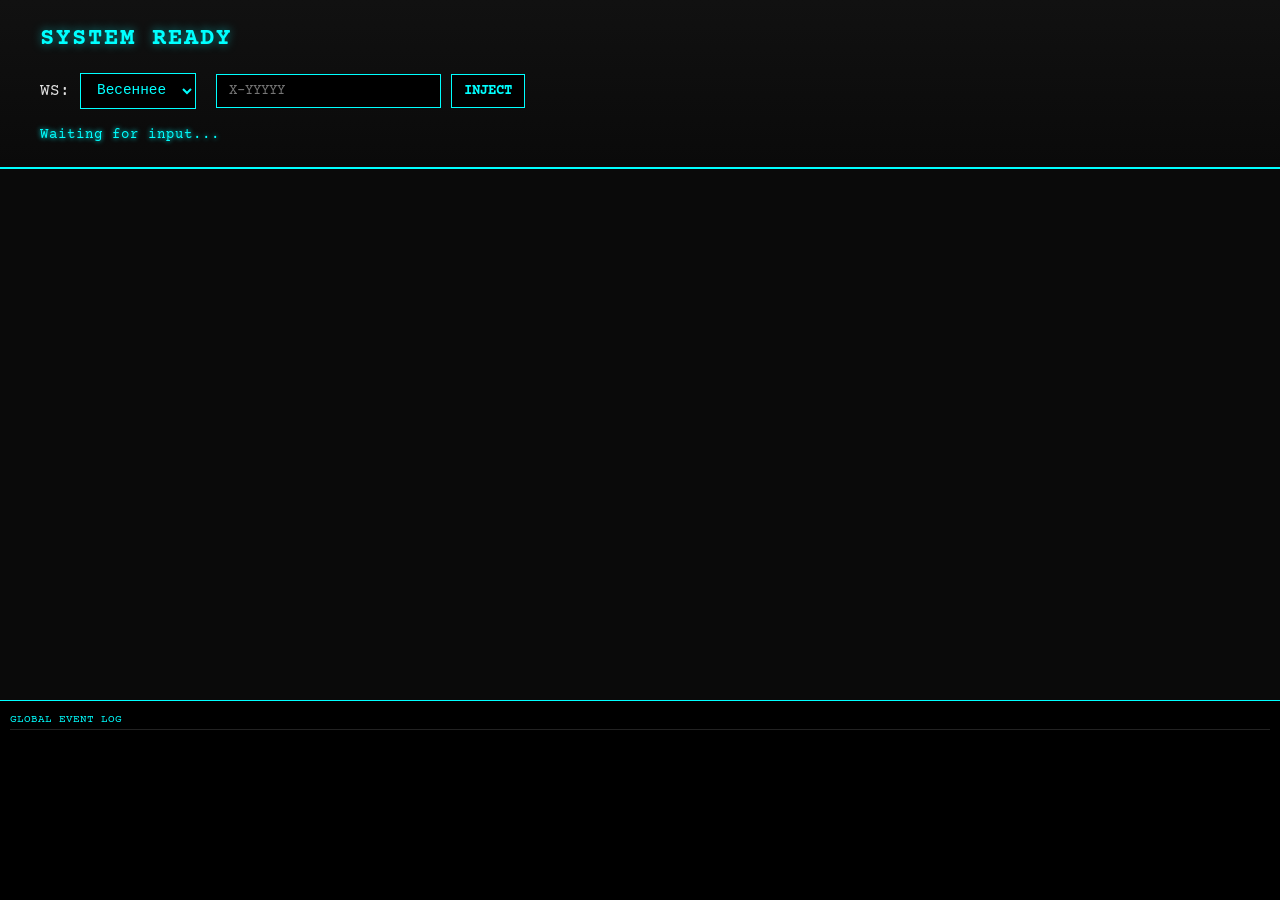
==== index.html @ 664e043d "move" ====
<!DOCTYPE html>
<html lang="ru">

<head>
    <meta charset="UTF-8">
    <meta name="viewport" content="width=device-width, initial-scale=1.0">
    <title>AVN 2.0</title>
    <link rel="stylesheet" href="style.css">
    <link rel="preconnect" href="https://fonts.googleapis.com">
    <link rel="preconnect" href="https://fonts.gstatic.com" crossorigin>
    <link href="https://fonts.googleapis.com/css2?family=Courier+Prime:ital,wght@0,400;0,700;1,400;1,700&display=swap"
        rel="stylesheet">
</head>

<body class="hacker-theme">
    <header>
        <div class="header-content">
            <h1 id="student-name">SYSTEM READY</h1>
            <div class="controls">
                <div class="control-group">
                    <label for="id-ws">WS:</label>
                    <select id="id-ws">
                        <option value="2">Осеннее</option>
                        <option value="1" selected>Весеннее</option>
                    </select>
                </div>
                <div class="control-group" style="position: relative;">
                    <input type="text" id="login" placeholder="X-YYYYY" autocomplete="off">
                    <button id="load-btn">INJECT</button>
                    <div id="login-history" class="history-popup hidden">
                        <div id="history-items"></div>
                        <button id="purge-history" class="purge-btn">PURGE ALL</button>
                    </div>
                </div>
            </div>
            <div id="status-line">Waiting for input...</div>
        </div>
    </header>

    <main>
        <div id="selection-area" class="hidden">
            <div class="selection-grid">
                <div class="main-row">
                    <select id="discipline-select">
                        <option value="" disabled selected>Предмет...</option>
                    </select>
                    <select id="type-select" disabled>
                        <option value="" disabled selected>Тип...</option>
                    </select>
                </div>
                <div class="sub-row">
                    <select id="module-select" class="hidden">
                        <option value="" disabled selected>Модуль...</option>
                    </select>
                </div>
            </div>
            <div id="teacher-info"></div>
        </div>

        <div id="table-container" class="hidden">
            <table id="journal-table">
                <thead>
                    <tr>
                        <th style="width: 50%;">№ / ТЕМА</th>
                        <th style="width: 25%;">ДАТА</th>
                        <th style="width: 25%;">ОЦЕНКА</th>
                    </tr>
                </thead>
                <tbody id="journal-body">
                    <!-- Заполняется динамически -->
                </tbody>
            </table>
        </div>
    </main>

    <div id="terminal-fixed">
        <div class="terminal-header">GLOBAL EVENT LOG</div>
        <div id="terminal-content"></div>
    </div>

    <div id="modal-overlay" class="hidden">
        <div class="modal">
            <h3>EDIT DATA</h3>
            <button id="close-modal" class="modal-close">&times;</button>
            <div class="modal-mark-selector">
                <label for="modal-mark">NEW MARK:</label>
                <select id="modal-mark"></select>
            </div>
            <div id="modal-details"></div>
            <div class="modal-actions">
                <button id="save-mark" class="btn-cyan">SEND PUT</button>
            </div>
        </div>
    </div>

    <script src="app.js"></script>
</body>

</html>
---- style.css ----
:root {
    --cyan: #00ffff;
    --cyan-dim: #008b8b;
    --bg: #0a0a0a;
    --card-bg: #141414;
    --terminal-bg: #000;
    --text: #e0e0e0;
    --border: #00ffff44;
    --font: 'Courier Prime', 'Courier New', Courier, monospace;
}

* {
    box-sizing: border-box;
    margin: 0;
    padding: 0;
}

body {
    background-color: var(--bg);
    color: var(--text);
    font-family: var(--font);
    line-height: 1.6;
    overflow-x: hidden;
}

.hidden {
    display: none !important;
}

/* Header */
header {
    border-bottom: 2px solid var(--cyan);
    padding: 20px;
    background: linear-gradient(180deg, #111, #0a0a0a);
}

.header-content {
    max-width: 1200px;
    margin: 0 auto;
}

h1 {
    color: var(--cyan);
    font-size: 1.5rem;
    text-transform: uppercase;
    letter-spacing: 2px;
    margin-bottom: 15px;
    text-shadow: 0 0 10px rgba(0, 255, 255, 0.5);
}

.controls {
    display: flex;
    gap: 20px;
    align-items: center;
    flex-wrap: wrap;
    margin-bottom: 15px;
}

.control-group {
    display: flex;
    align-items: center;
    gap: 10px;
}

/* Form Elements */
select, input, button {
    background: #000;
    border: 1px solid var(--cyan);
    color: var(--cyan);
    padding: 8px 12px;
    font-family: var(--font);
    font-size: 0.9rem;
    outline: none;
}

button {
    cursor: pointer;
    transition: all 0.2s;
    text-transform: uppercase;
    font-weight: bold;
}

button:hover {
    background: var(--cyan);
    color: var(--bg);
    box-shadow: 0 0 15px var(--cyan);
}

#status-line {
    color: var(--cyan);
    font-size: 0.9rem;
    font-style: normal;
    text-shadow: 0 0 5px var(--cyan);
    letter-spacing: 1px;
}

/* Main Content */
main {
    max-width: 1200px;
    margin: 20px auto;
    padding: 0 20px;
    padding-bottom: 250px; /* Space for terminal */
}

.selection-row {
    display: flex;
    gap: 10px;
    margin-bottom: 20px;
}

.selection-grid {
    display: flex;
    flex-direction: column;
    gap: 10px;
}

.main-row {
    display: flex;
    gap: 10px;
}

#discipline-select {
    flex: 1; /* Огромный список предметов слева */
}

#type-select {
    width: 140px; /* Узкий фиксированный выбор типа справа */
}

.sub-row {
    display: flex;
    justify-content: flex-start;
}

#module-select {
    width: 250px; /* Узкий выбор модуля снизу */
}

#teacher-info {
    margin-top: 15px;
    font-size: 0.85rem;
    color: var(--cyan);
    text-shadow: 0 0 5px var(--cyan);
    padding-left: 5px;
    border-left: 2px solid var(--cyan-dim);
    margin-bottom: 20px;
}

/* Table */
table {
    width: 100%;
    border-collapse: collapse;
    border: 1px solid var(--border);
}

th, td {
    padding: 12px;
    text-align: left;
    border: 1px solid var(--border);
}

th {
    background: #111;
    color: var(--cyan);
    text-transform: uppercase;
    font-size: 0.8rem;
}

tr:hover {
    background: #1a1a1a;
}

td.mark-cell {
    cursor: pointer;
    color: var(--cyan);
    font-weight: bold;
    text-align: center;
}

td.mark-cell.bad {
    color: #ff6b6b;
}

td.mark-cell:hover {
    text-decoration: underline;
    text-shadow: 0 0 5px var(--cyan);
}

/* Terminal */
#terminal-fixed {
    position: fixed;
    bottom: 0;
    left: 0;
    width: 100%;
    height: 200px;
    background: var(--terminal-bg);
    border-top: 1px solid var(--cyan);
    padding: 10px;
    z-index: 100;
}

.terminal-header {
    font-size: 0.7rem;
    color: var(--cyan);
    margin-bottom: 8px;
    border-bottom: 1px solid #222;
}

#terminal-content {
    height: 160px;
    overflow-y: auto;
    font-size: 0.8rem;
    color: #0f0; /* Matrix-style green or stay with cyan? Stay with cyan-ish */
    color: #8ea890;
}

.log-line {
    margin-bottom: 2px;
}

.log-time {
    color: #444;
    margin-right: 8px;
}

.log-msg.ok { color: #0f0; }
.log-msg.error { color: #f00; }
.log-msg.info { color: var(--cyan); }

/* History Popup */
.history-popup {
    position: absolute;
    top: 100%;
    left: 0;
    width: 100%;
    background: #000;
    border: 1px solid var(--cyan);
    z-index: 50;
    margin-top: 5px;
    box-shadow: 0 10px 30px rgba(0,0,0,0.8);
    max-height: 350px;
    overflow-y: auto;
}

.purge-btn {
    display: block;
    width:calc(100% - 10px);
    margin: 5px;
    padding: 6px;
    background: #200;
    color: #f66;
    border: 1px solid #722;
    font-family: inherit;
    font-size: 0.75rem;
    cursor: pointer;
    text-shadow: 0 0 5px #f00;
}

.purge-btn:hover {
    background: #500;
    border-color: #f00;
    color: #fff;
}

.history-item {
    display: flex;
    justify-content: space-between;
    padding: 8px 12px;
    cursor: pointer;
    border-bottom: 1px solid #222;
    font-size: 0.8rem;
    color: var(--cyan-dim);
}

.history-item:hover {
    background: #111;
    color: var(--cyan);
}

.history-del {
    color: #444;
    font-weight: bold;
    padding: 0 5px;
}

.history-del:hover {
    color: #f00;
}

/* Modal */
#modal-overlay {
    position: fixed;
    top: 0;
    left: 0;
    width: 100%;
    height: 100%;
    background: rgba(0,0,0,0.8);
    display: flex;
    justify-content: center;
    align-items: center;
    z-index: 1000;
}

.modal {
    background: var(--card-bg);
    border: 2px solid var(--cyan);
    padding: 30px;
    width: 500px;
    max-width: 90%;
    position: relative; /* For the close button */
}

.modal-close {
    position: absolute;
    top: 10px;
    right: 15px;
    background: transparent;
    border: none;
    color: var(--cyan-dim);
    font-size: 2rem;
    line-height: 1;
    padding: 0;
    cursor: pointer;
    transition: 0.3s;
}

.modal-close:hover {
    color: var(--cyan);
    background: transparent;
    box-shadow: none;
    text-shadow: 0 0 10px var(--cyan);
}

.modal h3 {
    color: var(--cyan);
    margin-bottom: 20px;
}

#modal-details {
    margin-bottom: 25px;
    font-size: 0.9rem;
}

.modal-actions {
    display: flex;
    justify-content: flex-end;
    gap: 15px;
}

.btn-cyan {
    background: var(--cyan);
    color: var(--bg);
}

/* Custom Scrollbar */
::-webkit-scrollbar {
    width: 6px;
}
::-webkit-scrollbar-track {
    background: #000;
}
::-webkit-scrollbar-thumb {
    background: var(--cyan-dim);
}
::-webkit-scrollbar-thumb:hover {
    background: var(--cyan);
}
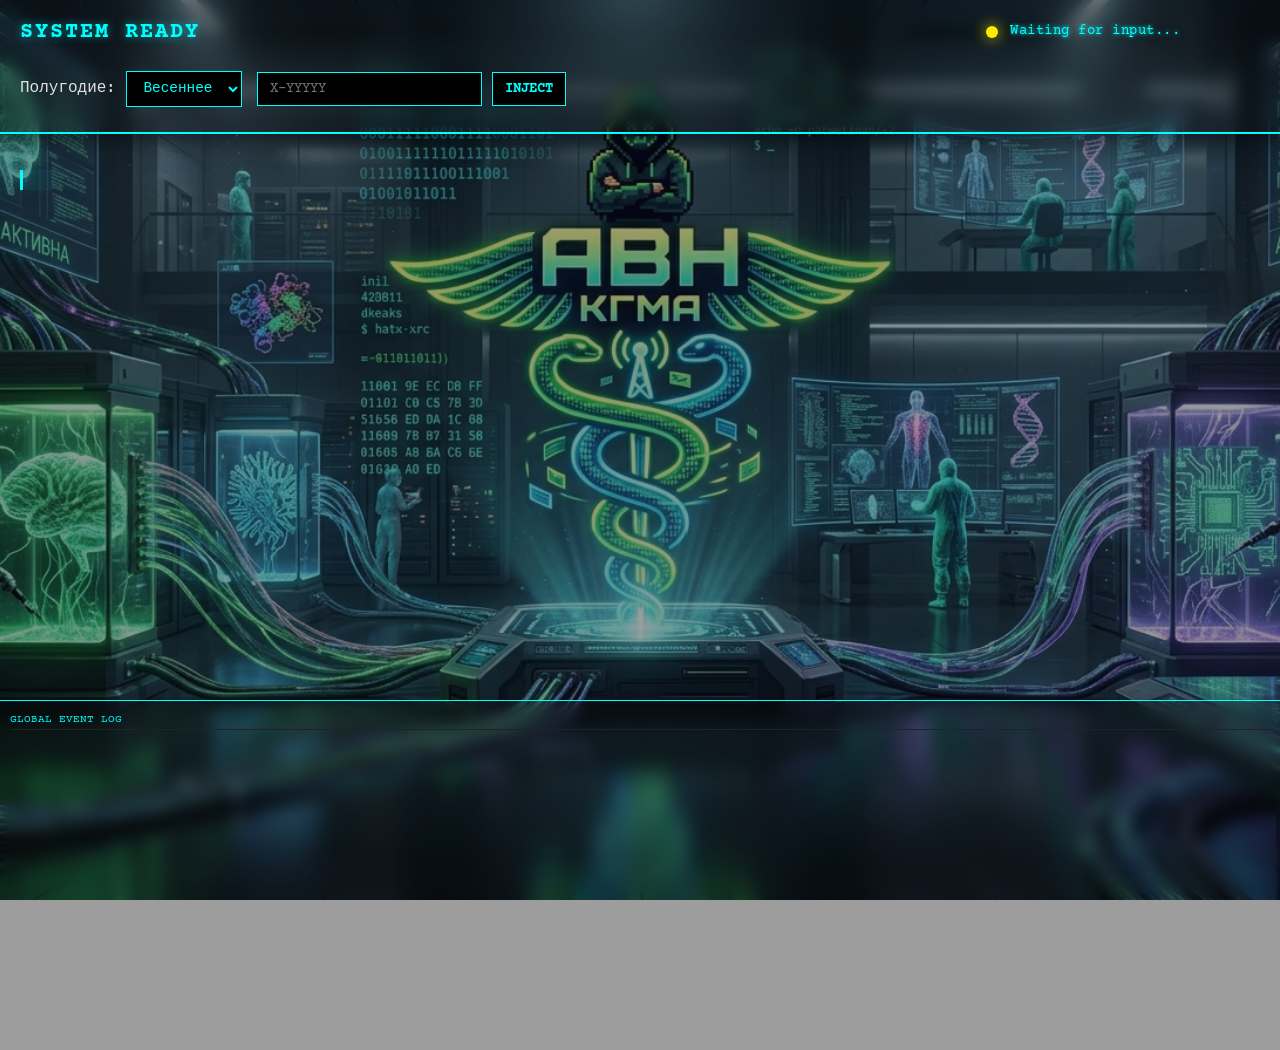
==== commit 65b70fb4: "Redesign" ====
--- a/index.html
+++ b/index.html
@@ -10,15 +10,22 @@
     <link rel="preconnect" href="https://fonts.gstatic.com" crossorigin>
     <link href="https://fonts.googleapis.com/css2?family=Courier+Prime:ital,wght@0,400;0,700;1,400;1,700&display=swap"
         rel="stylesheet">
+    <link rel="icon" type="image/x-icon" href="chip.ico">
 </head>
 
 <body class="hacker-theme">
     <header>
         <div class="header-content">
-            <h1 id="student-name">SYSTEM READY</h1>
+            <div class="top-bar">
+                <h1 id="student-name">SYSTEM READY</h1>
+                <div id="status-container">
+                    <span id="led" class="led led-waiting"></span>
+                    <div id="status-line" class="mini-terminal">Waiting for input...</div>
+                </div>
+            </div>
             <div class="controls">
                 <div class="control-group">
-                    <label for="id-ws">WS:</label>
+                    <label for="id-ws">Полугодие:</label>
                     <select id="id-ws">
                         <option value="2">Осеннее</option>
                         <option value="1" selected>Весеннее</option>
@@ -31,32 +38,25 @@
                         <div id="history-items"></div>
                         <button id="purge-history" class="purge-btn">PURGE ALL</button>
                     </div>
+                <div id="selection-area" class="hidden">
+                    <div class="selection-grid">
+                        <select id="discipline-select">
+                            <option value="" disabled selected>Предмет...</option>
+                        </select>
+                        <select id="type-select" disabled>
+                            <option value="" disabled selected>Тип...</option>
+                        </select>
+                        <select id="module-select" class="hidden">
+                            <option value="" disabled selected>Модуль...</option>
+                        </select>
+                    </div>
                 </div>
             </div>
-            <div id="status-line">Waiting for input...</div>
         </div>
     </header>
 
     <main>
-        <div id="selection-area" class="hidden">
-            <div class="selection-grid">
-                <div class="main-row">
-                    <select id="discipline-select">
-                        <option value="" disabled selected>Предмет...</option>
-                    </select>
-                    <select id="type-select" disabled>
-                        <option value="" disabled selected>Тип...</option>
-                    </select>
-                </div>
-                <div class="sub-row">
-                    <select id="module-select" class="hidden">
-                        <option value="" disabled selected>Модуль...</option>
-                    </select>
-                </div>
-            </div>
-            <div id="teacher-info"></div>
-        </div>
-
+        <div id="teacher-info"></div>
         <div id="table-container" class="hidden">
             <table id="journal-table">
                 <thead>
--- a/style.css
+++ b/style.css
@@ -16,11 +16,13 @@
 }
 
 body {
-    background-color: var(--bg);
+    background: var(--bg);
+    background: linear-gradient(rgba(10, 10, 10, 0.4), rgba(10, 10, 10, 0.4)), url('bg.png') center/cover no-repeat fixed;
     color: var(--text);
     font-family: var(--font);
     line-height: 1.6;
     overflow-x: hidden;
+    min-height: 100vh;
 }
 
 .hidden {
@@ -29,31 +31,132 @@
 
 /* Header */
 header {
+    position: fixed;
+    top: 0;
+    left: 0;
+    width: 100%;
+    z-index: 1000;
     border-bottom: 2px solid var(--cyan);
-    padding: 20px;
-    background: linear-gradient(180deg, #111, #0a0a0a);
+    padding: 15px 20px;
+    background: rgba(10, 10, 10, 0.25);
+    backdrop-filter: blur(8px);
+    -webkit-backdrop-filter: blur(8px);
+    box-shadow: 0 5px 20px rgba(0,0,0,0.5);
 }
 
 .header-content {
-    max-width: 1200px;
+    max-width: 1400px;
     margin: 0 auto;
 }
 
+.top-bar {
+    display: flex;
+    justify-content: space-between;
+    align-items: center;
+    margin-bottom: 20px;
+}
+
 h1 {
     color: var(--cyan);
-    font-size: 1.5rem;
+    font-size: 1.4rem;
     text-transform: uppercase;
     letter-spacing: 2px;
-    margin-bottom: 15px;
+    margin: 0;
     text-shadow: 0 0 10px rgba(0, 255, 255, 0.5);
 }
 
+#status-container {
+    display: flex;
+    align-items: center;
+    gap: 12px;
+}
+
+.led {
+    width: 12px;
+    height: 12px;
+    border-radius: 50%;
+    display: inline-block;
+    box-shadow: 0 0 10px rgba(255, 255, 255, 0.2);
+    transition: 0.3s;
+    position: relative;
+    top: -1px; /* Lifted by 1px, no transform conflict */
+}
+
+.led-waiting { 
+    background: #ffea00; 
+    box-shadow: 0 0 15px #ffea00;
+    animation: pulse-yellow 1.5s infinite;
+}
+
+.led-busy { 
+    background: #ff4500; 
+    box-shadow: 0 0 15px #ff4500;
+    animation: pulse-red 0.5s infinite;
+}
+
+.led-ready { 
+    background: #00ff00; 
+    box-shadow: 0 0 15px #00ff00;
+}
+
+@keyframes pulse-yellow {
+    0% { opacity: 1; transform: scale(1); }
+    50% { opacity: 0.5; transform: scale(0.9); }
+    100% { opacity: 1; transform: scale(1); }
+}
+
+@keyframes pulse-red {
+    0% { opacity: 1; transform: scale(1); }
+    50% { opacity: 0.4; transform: scale(1.1); }
+    100% { opacity: 1; transform: scale(1); }
+}
+
+#status-line {
+    height: 1.2rem;
+    overflow: hidden;
+    display: flex;
+    flex-direction: column;
+    justify-content: flex-end;
+    min-width: 250px;
+    pointer-events: none;
+}
+
+.status-entry {
+    color: var(--cyan);
+    font-size: 0.85rem;
+    text-shadow: 0 0 5px var(--cyan);
+    letter-spacing: 0.5px;
+    height: 1.2rem;
+    line-height: 1.2rem;
+    white-space: nowrap;
+    animation: status-slide-up 0.1s ease-out;
+}
+
+@keyframes status-slide-up {
+    from { opacity: 0; transform: translateY(5px); }
+    to { opacity: 1; transform: translateY(0); }
+}
+
 .controls {
     display: flex;
-    gap: 20px;
-    align-items: center;
-    flex-wrap: wrap;
-    margin-bottom: 15px;
+    gap: 15px;
+    align-items: center;
+    flex-wrap: wrap; /* Safe for smaller screens */
+    margin-bottom: 10px;
+}
+
+#selection-area {
+    display: flex;
+    align-items: center;
+    border-left: 2px solid var(--border);
+    padding-left: 15px;
+    margin-left: 5px;
+}
+
+.selection-grid {
+    display: flex;
+    gap: 10px;
+    align-items: center;
 }
 
 .control-group {
@@ -88,82 +191,71 @@
 
 #status-line {
     color: var(--cyan);
-    font-size: 0.9rem;
-    font-style: normal;
+    font-size: 0.85rem;
     text-shadow: 0 0 5px var(--cyan);
-    letter-spacing: 1px;
+    letter-spacing: 0.5px;
 }
 
 /* Main Content */
 main {
-    max-width: 1200px;
-    margin: 20px auto;
-    padding: 0 20px;
+    max-width: 1400px;
+    margin: 150px auto 20px auto; /* Compensate for fixed header */
+    padding: 20px;
     padding-bottom: 250px; /* Space for terminal */
 }
 
-.selection-row {
-    display: flex;
-    gap: 10px;
+#table-container {
+    background: rgba(10, 10, 10, 0.2);
+    backdrop-filter: blur(10px);
+    -webkit-backdrop-filter: blur(10px);
+    padding: 25px;
+    border: 1px solid rgba(0, 255, 255, 0.1);
+    border-radius: 8px;
+    margin-bottom: 25px;
+    box-shadow: 0 10px 30px rgba(0, 0, 0, 0.3);
+}
+
+#discipline-select {
+    width: 300px; /* Specific width for header integration */
+}
+
+#type-select {
+    width: 140px; 
+}
+
+#module-select {
+    width: 150px;
+}
+
+#teacher-info {
+    font-size: 0.9rem;
+    color: var(--cyan);
+    padding: 10px 15px;
+    background: rgba(0, 255, 255, 0.05);
+    border-left: 3px solid var(--cyan);
     margin-bottom: 20px;
-}
-
-.selection-grid {
-    display: flex;
-    flex-direction: column;
-    gap: 10px;
-}
-
-.main-row {
-    display: flex;
-    gap: 10px;
-}
-
-#discipline-select {
-    flex: 1; /* Огромный список предметов слева */
-}
-
-#type-select {
-    width: 140px; /* Узкий фиксированный выбор типа справа */
-}
-
-.sub-row {
-    display: flex;
-    justify-content: flex-start;
-}
-
-#module-select {
-    width: 250px; /* Узкий выбор модуля снизу */
-}
-
-#teacher-info {
-    margin-top: 15px;
-    font-size: 0.85rem;
-    color: var(--cyan);
-    text-shadow: 0 0 5px var(--cyan);
-    padding-left: 5px;
-    border-left: 2px solid var(--cyan-dim);
-    margin-bottom: 20px;
+    display: inline-block;
 }
 
 /* Table */
 table {
     width: 100%;
     border-collapse: collapse;
-    border: 1px solid var(--border);
+    background: transparent;
 }
 
 th, td {
     padding: 12px;
     text-align: left;
-    border: 1px solid var(--border);
+    border: 1px solid rgba(0, 255, 255, 0.1);
 }
 
 th {
-    background: #111;
+    background: rgba(0, 255, 255, 0.05);
     color: var(--cyan);
     text-transform: uppercase;
-    font-size: 0.8rem;
+    font-size: 0.75rem;
+    letter-spacing: 1px;
 }
 
 tr:hover {
@@ -193,7 +285,9 @@
     left: 0;
     width: 100%;
     height: 200px;
-    background: var(--terminal-bg);
+    background: rgba(10, 10, 10, 0.25);
+    backdrop-filter: blur(8px);
+    -webkit-backdrop-filter: blur(8px);
     border-top: 1px solid var(--cyan);
     padding: 10px;
     z-index: 100;
@@ -219,8 +313,9 @@
 }
 
 .log-time {
-    color: #444;
+    color: #bbb;
     margin-right: 8px;
+    font-size: 0.75rem;
 }
 
 .log-msg.ok { color: #0f0; }
@@ -365,3 +460,110 @@
 ::-webkit-scrollbar-thumb:hover {
     background: var(--cyan);
 }
+
+/* Mobile Responsiveness */
+@media (max-width: 850px) {
+    header {
+        padding: 5px 10px;
+    }
+
+    .top-bar {
+        flex-direction: column;
+        align-items: flex-start;
+        gap: 5px;
+        margin-bottom: 10px;
+    }
+
+    h1 {
+        font-size: 1rem;
+    }
+
+    #status-container {
+        justify-content: flex-start;
+        width: auto;
+    }
+
+    .controls {
+        display: flex;
+        flex-direction: column;
+        align-items: stretch;
+        gap: 15px;
+    }
+
+    .control-group {
+        flex-direction: column;
+        align-items: stretch;
+        width: 100%;
+        gap: 8px;
+    }
+
+    /* Login row stays horizontal */
+    .control-group:has(#login) {
+        flex-direction: row;
+        align-items: center;
+        gap: 8px;
+        flex-wrap: wrap; /* Allow selection-area to fall to next line */
+    }
+
+    #login {
+        flex: 1;
+        width: auto !important;
+    }
+
+    #load-btn {
+        width: auto !important;
+        white-space: nowrap;
+        flex-shrink: 0;
+    }
+
+    #selection-area {
+        flex-basis: 100%; /* Always occupies its own line */
+        display: block;
+        width: 100%;
+        border-left: none !important;
+        border-top: 1px solid var(--border);
+        padding-left: 0;
+        padding-top: 15px;
+        margin-left: 0;
+    }
+
+    .selection-grid {
+        display: grid;
+        grid-template-columns: 1fr 1fr;
+        gap: 10px;
+        width: 100%;
+    }
+
+    #discipline-select, #type-select, #module-select, #id-ws {
+        width: 100% !important;
+        min-width: 0;
+    }
+
+    #discipline-select { grid-column: span 2; } /* Full width */
+    #type-select { grid-column: span 1; }       /* Half width */
+    #module-select { grid-column: span 1; }     /* Half width */
+
+    main {
+        margin-top: 250px; /* Room for stacked header */
+        padding: 10px;
+    }
+
+    #table-container {
+        padding: 10px;
+        overflow-x: auto;
+    }
+
+    table {
+        min-width: 600px;
+    }
+
+    #terminal {
+        height: 150px;
+    }
+}
+
+@media (max-width: 480px) {
+    main {
+        margin-top: 280px;
+    }
+}
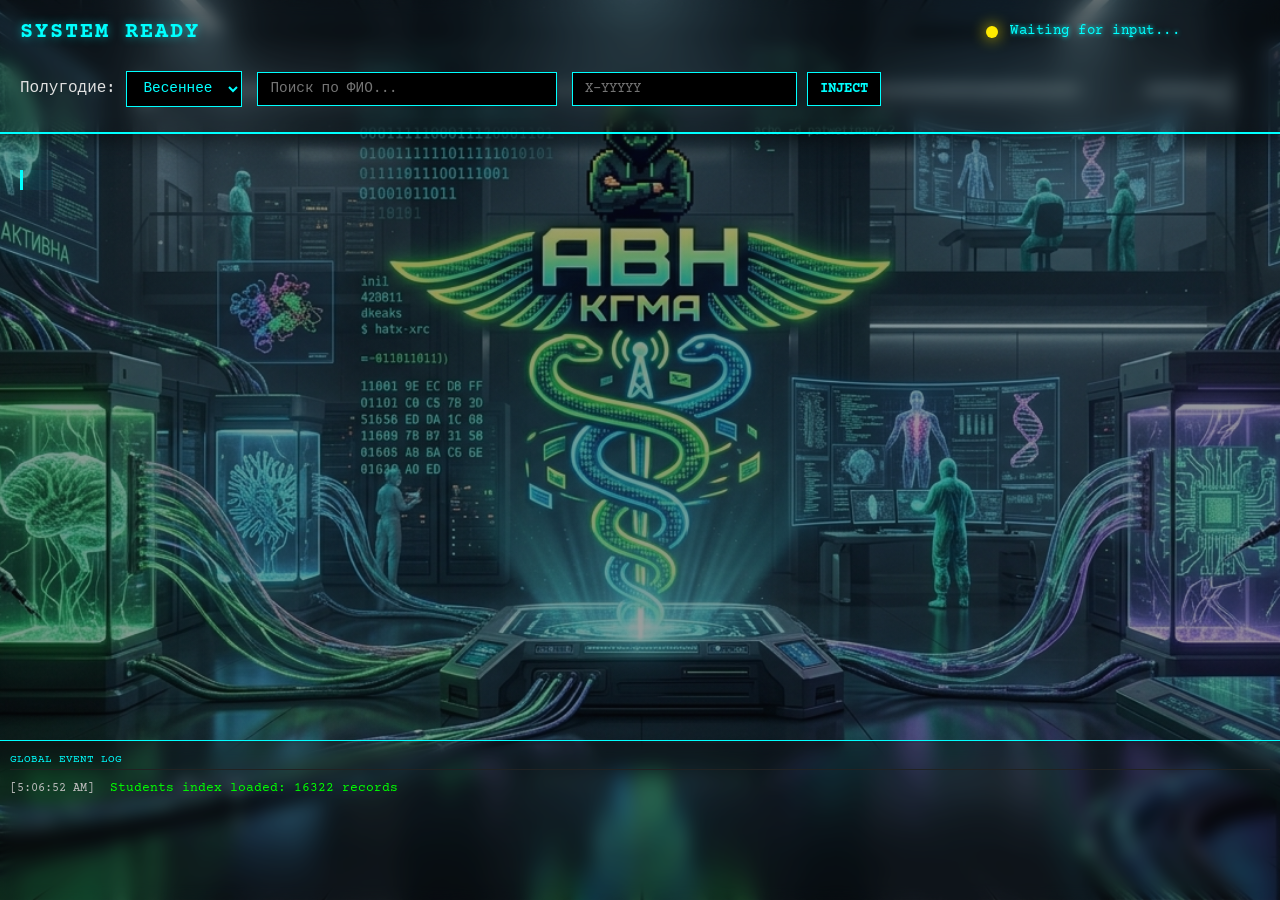
==== commit 77be5885: "JSON" ====
--- a/index.html
+++ b/index.html
@@ -32,12 +32,19 @@
                     </select>
                 </div>
                 <div class="control-group" style="position: relative;">
+                    <input type="text" id="student-search" class="mobile-visible" placeholder="Поиск по ФИО..." autocomplete="off">
+                    <div id="search-results" class="history-popup hidden">
+                        <div id="search-items"></div>
+                    </div>
+                </div>
+                <div class="control-group" style="position: relative;">
                     <input type="text" id="login" placeholder="X-YYYYY" autocomplete="off">
                     <button id="load-btn">INJECT</button>
                     <div id="login-history" class="history-popup hidden">
                         <div id="history-items"></div>
                         <button id="purge-history" class="purge-btn">PURGE ALL</button>
                     </div>
+                </div>
                 <div id="selection-area" class="hidden">
                     <div class="selection-grid">
                         <select id="discipline-select">
--- a/style.css
+++ b/style.css
@@ -17,19 +17,27 @@
 
 body {
     background: var(--bg);
-    background: linear-gradient(rgba(10, 10, 10, 0.4), rgba(10, 10, 10, 0.4)), url('bg.png') center/cover no-repeat fixed;
     color: var(--text);
     font-family: var(--font);
     line-height: 1.6;
     overflow-x: hidden;
-    min-height: 100vh;
+    min-height: 100%;
+}
+
+body::before {
+    content: '';
+    position: fixed;
+    inset: 0;
+    background: linear-gradient(rgba(10, 10, 10, 0.4), rgba(10, 10, 10, 0.4)),
+                url('bg.png') center / cover no-repeat;
+    z-index: -1;
+    will-change: transform;
 }
 
 .hidden {
     display: none !important;
 }
 
-/* Header */
 header {
     position: fixed;
     top: 0;
@@ -41,7 +49,7 @@
     background: rgba(10, 10, 10, 0.25);
     backdrop-filter: blur(8px);
     -webkit-backdrop-filter: blur(8px);
-    box-shadow: 0 5px 20px rgba(0,0,0,0.5);
+    box-shadow: 0 5px 20px rgba(0, 0, 0, 0.5);
 }
 
 .header-content {
@@ -79,23 +87,23 @@
     box-shadow: 0 0 10px rgba(255, 255, 255, 0.2);
     transition: 0.3s;
     position: relative;
-    top: -1px; /* Lifted by 1px, no transform conflict */
-}
-
-.led-waiting { 
-    background: #ffea00; 
+    top: -1px;
+}
+
+.led-waiting {
+    background: #ffea00;
     box-shadow: 0 0 15px #ffea00;
     animation: pulse-yellow 1.5s infinite;
 }
 
-.led-busy { 
-    background: #ff4500; 
+.led-busy {
+    background: #ff4500;
     box-shadow: 0 0 15px #ff4500;
     animation: pulse-red 0.5s infinite;
 }
 
-.led-ready { 
-    background: #00ff00; 
+.led-ready {
+    background: #00ff00;
     box-shadow: 0 0 15px #00ff00;
 }
 
@@ -141,7 +149,7 @@
     display: flex;
     gap: 15px;
     align-items: center;
-    flex-wrap: wrap; /* Safe for smaller screens */
+    flex-wrap: wrap;
     margin-bottom: 10px;
 }
 
@@ -165,8 +173,17 @@
     gap: 10px;
 }
 
-/* Form Elements */
-select, input, button {
+#student-search {
+    width: 300px;
+}
+
+.control-group:has(#student-search).mobile-hidden {
+    display: none;
+}
+
+select,
+input,
+button {
     background: #000;
     border: 1px solid var(--cyan);
     color: var(--cyan);
@@ -196,12 +213,11 @@
     letter-spacing: 0.5px;
 }
 
-/* Main Content */
 main {
     max-width: 1400px;
-    margin: 150px auto 20px auto; /* Compensate for fixed header */
+    margin: 150px auto 20px auto;
     padding: 20px;
-    padding-bottom: 250px; /* Space for terminal */
+    padding-bottom: 250px;
 }
 
 #table-container {
@@ -216,11 +232,11 @@
 }
 
 #discipline-select {
-    width: 300px; /* Specific width for header integration */
+    width: 300px;
 }
 
 #type-select {
-    width: 140px; 
+    width: 140px;
 }
 
 #module-select {
@@ -237,14 +253,14 @@
     display: inline-block;
 }
 
-/* Table */
 table {
     width: 100%;
     border-collapse: collapse;
     background: transparent;
 }
 
-th, td {
+th,
+td {
     padding: 12px;
     text-align: left;
     border: 1px solid rgba(0, 255, 255, 0.1);
@@ -278,13 +294,12 @@
     text-shadow: 0 0 5px var(--cyan);
 }
 
-/* Terminal */
 #terminal-fixed {
     position: fixed;
     bottom: 0;
     left: 0;
     width: 100%;
-    height: 200px;
+    height: 160px;
     background: rgba(10, 10, 10, 0.25);
     backdrop-filter: blur(8px);
     -webkit-backdrop-filter: blur(8px);
@@ -301,10 +316,9 @@
 }
 
 #terminal-content {
-    height: 160px;
+    height: 140px;
     overflow-y: auto;
     font-size: 0.8rem;
-    color: #0f0; /* Matrix-style green or stay with cyan? Stay with cyan-ish */
     color: #8ea890;
 }
 
@@ -322,7 +336,6 @@
 .log-msg.error { color: #f00; }
 .log-msg.info { color: var(--cyan); }
 
-/* History Popup */
 .history-popup {
     position: absolute;
     top: 100%;
@@ -332,14 +345,14 @@
     border: 1px solid var(--cyan);
     z-index: 50;
     margin-top: 5px;
-    box-shadow: 0 10px 30px rgba(0,0,0,0.8);
+    box-shadow: 0 10px 30px rgba(0, 0, 0, 0.8);
     max-height: 350px;
     overflow-y: auto;
 }
 
 .purge-btn {
     display: block;
-    width:calc(100% - 10px);
+    width: calc(100% - 10px);
     margin: 5px;
     padding: 6px;
     background: #200;
@@ -367,6 +380,16 @@
     color: var(--cyan-dim);
 }
 
+.history-val {
+    white-space: nowrap;
+    flex-shrink: 0;
+    margin-right: 10px;
+}
+
+.fio-val {
+    text-align: right;
+}
+
 .history-item:hover {
     background: #111;
     color: var(--cyan);
@@ -382,14 +405,13 @@
     color: #f00;
 }
 
-/* Modal */
 #modal-overlay {
     position: fixed;
     top: 0;
     left: 0;
     width: 100%;
     height: 100%;
-    background: rgba(0,0,0,0.8);
+    background: rgba(0, 0, 0, 0.8);
     display: flex;
     justify-content: center;
     align-items: center;
@@ -402,7 +424,7 @@
     padding: 30px;
     width: 500px;
     max-width: 90%;
-    position: relative; /* For the close button */
+    position: relative;
 }
 
 .modal-close {
@@ -447,123 +469,47 @@
     color: var(--bg);
 }
 
-/* Custom Scrollbar */
 ::-webkit-scrollbar {
     width: 6px;
 }
+
 ::-webkit-scrollbar-track {
     background: #000;
 }
+
 ::-webkit-scrollbar-thumb {
     background: var(--cyan-dim);
 }
+
 ::-webkit-scrollbar-thumb:hover {
     background: var(--cyan);
 }
 
-/* Mobile Responsiveness */
 @media (max-width: 850px) {
-    header {
-        padding: 5px 10px;
-    }
-
-    .top-bar {
-        flex-direction: column;
-        align-items: flex-start;
-        gap: 5px;
-        margin-bottom: 10px;
-    }
-
-    h1 {
-        font-size: 1rem;
-    }
-
-    #status-container {
-        justify-content: flex-start;
-        width: auto;
-    }
-
-    .controls {
-        display: flex;
-        flex-direction: column;
-        align-items: stretch;
-        gap: 15px;
-    }
-
-    .control-group {
-        flex-direction: column;
-        align-items: stretch;
-        width: 100%;
-        gap: 8px;
-    }
-
-    /* Login row stays horizontal */
-    .control-group:has(#login) {
-        flex-direction: row;
-        align-items: center;
-        gap: 8px;
-        flex-wrap: wrap; /* Allow selection-area to fall to next line */
-    }
-
-    #login {
-        flex: 1;
-        width: auto !important;
-    }
-
-    #load-btn {
-        width: auto !important;
-        white-space: nowrap;
-        flex-shrink: 0;
-    }
-
-    #selection-area {
-        flex-basis: 100%; /* Always occupies its own line */
-        display: block;
-        width: 100%;
-        border-left: none !important;
-        border-top: 1px solid var(--border);
-        padding-left: 0;
-        padding-top: 15px;
-        margin-left: 0;
-    }
-
-    .selection-grid {
-        display: grid;
-        grid-template-columns: 1fr 1fr;
-        gap: 10px;
-        width: 100%;
-    }
-
-    #discipline-select, #type-select, #module-select, #id-ws {
-        width: 100% !important;
-        min-width: 0;
-    }
-
-    #discipline-select { grid-column: span 2; } /* Full width */
-    #type-select { grid-column: span 1; }       /* Half width */
-    #module-select { grid-column: span 1; }     /* Half width */
-
-    main {
-        margin-top: 250px; /* Room for stacked header */
-        padding: 10px;
-    }
-
-    #table-container {
-        padding: 10px;
-        overflow-x: auto;
-    }
-
-    table {
-        min-width: 600px;
-    }
-
-    #terminal {
-        height: 150px;
-    }
+    header { padding: 5px 10px; }
+    .top-bar { flex-direction: column; align-items: flex-start; gap: 5px; margin-bottom: 10px; }
+    h1 { font-size: 1rem; }
+    #status-container { justify-content: flex-start; width: auto; }
+    .controls { display: flex; flex-direction: column; align-items: stretch; gap: 10px; }
+    .control-group { flex-direction: row; align-items: center; width: 100%; gap: 8px; }
+    .control-group:has(#id-ws) { flex-wrap: nowrap; }
+    .control-group:has(#id-ws) label { white-space: nowrap; }
+    .control-group:has(#id-ws) select { flex: 1; }
+    #student-search { flex: 1; }
+    #login { flex: 1; width: auto !important; }
+    #load-btn { width: auto !important; white-space: nowrap; flex-shrink: 0; }
+    #selection-area { flex-basis: 100%; display: block; width: 100%; border-left: none !important; border-top: 1px solid var(--border); padding-left: 0; padding-top: 15px; margin-left: 0; }
+    .selection-grid { display: grid; grid-template-columns: 1fr 1fr; gap: 10px; width: 100%; }
+    #discipline-select, #type-select, #module-select, #id-ws { width: 100% !important; min-width: 0; }
+    #discipline-select { grid-column: span 2; }
+    #type-select { grid-column: span 1; }
+    #module-select { grid-column: span 1; }
+    main { margin-top: 250px; padding: 10px; }
+    #table-container { padding: 10px; overflow-x: auto; }
+    table { min-width: 600px; }
+    #terminal { height: 120px; }
 }
 
 @media (max-width: 480px) {
-    main {
-        margin-top: 280px;
-    }
-}
+    main { margin-top: 300px; margin-bottom: 205px; }
+}
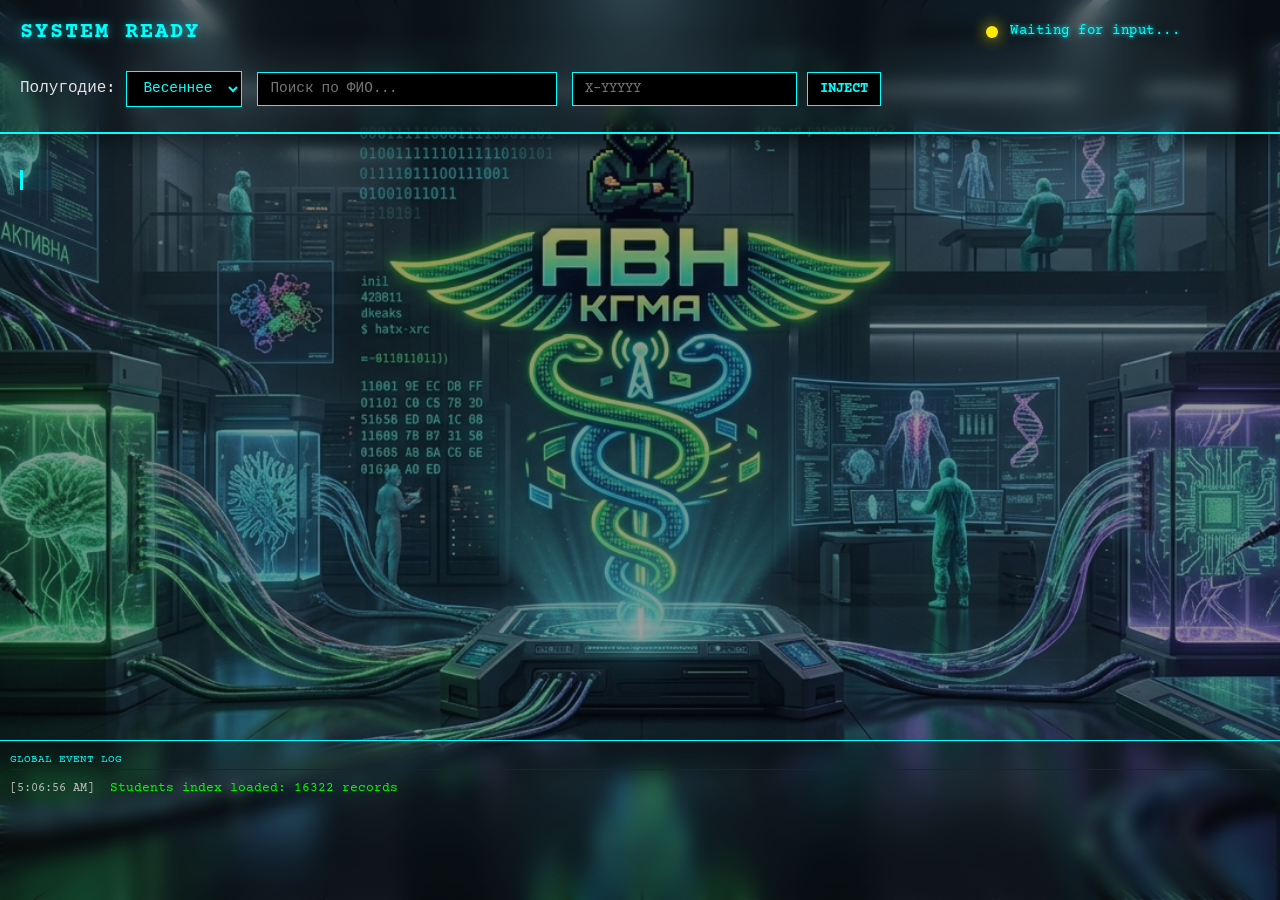
==== commit 175abe1b: "ꜱᴄᴏʟᴏᴘᴇɴᴅʀᴀ" ====
--- a/index.html
+++ b/index.html
@@ -4,7 +4,7 @@
 <head>
     <meta charset="UTF-8">
     <meta name="viewport" content="width=device-width, initial-scale=1.0">
-    <title>AVN 2.0</title>
+    <title>ꜱᴄᴏʟᴏᴘᴇɴᴅʀᴀ</title>
     <link rel="stylesheet" href="style.css">
     <link rel="preconnect" href="https://fonts.googleapis.com">
     <link rel="preconnect" href="https://fonts.gstatic.com" crossorigin>
